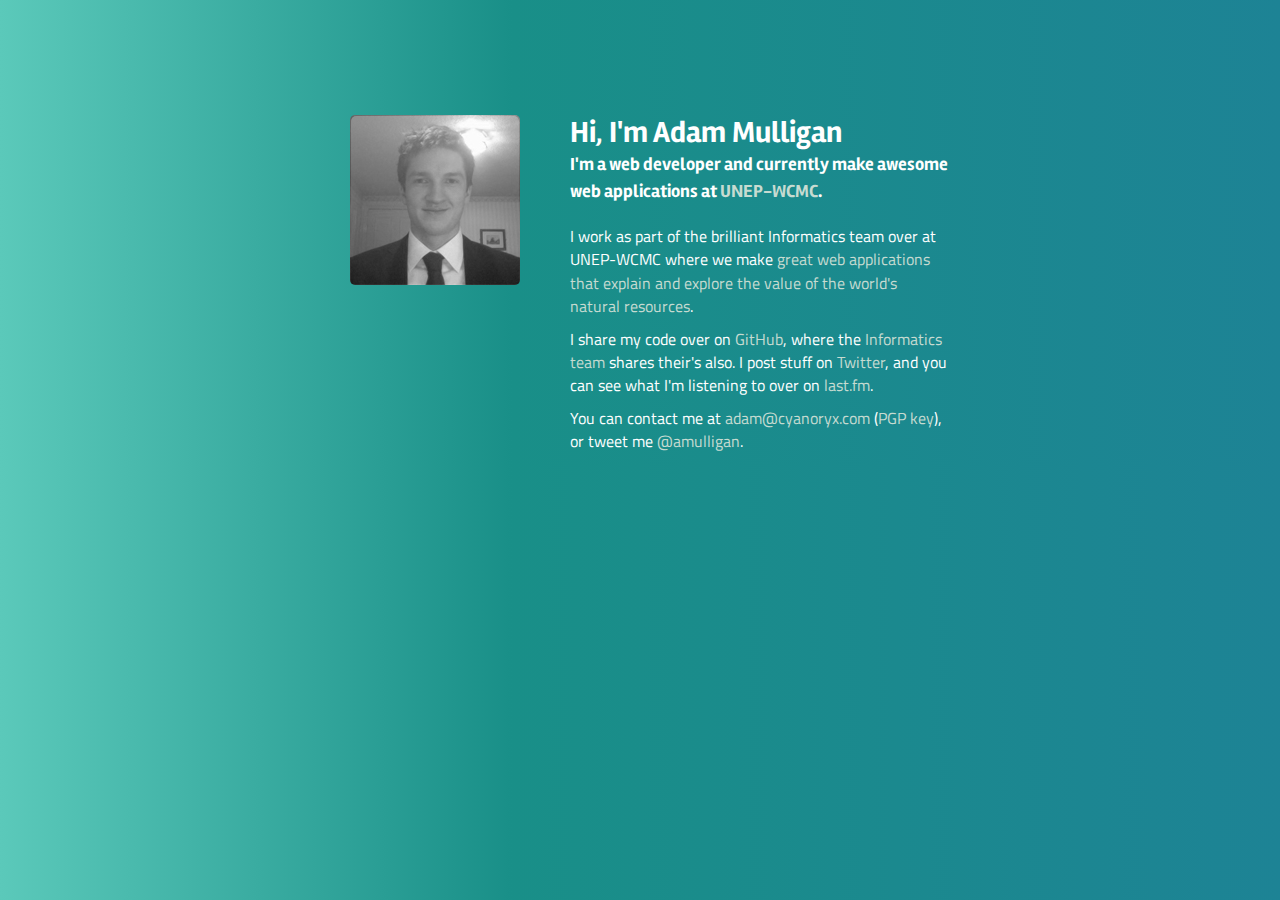
==== Dec2012/index.html @ ffbe77a3 "Updated to a new layout (pretty colours!)" ====
<!DOCTYPE html>
<html lang="en">
  <head>
    <meta charset="utf-8">
    <title>Adam Mulligan - CyanOryx</title>
    <meta name="description" content="Adam Mulligan's Personal Home Page">
    <meta name="author" content="Adam Mulligan">

    <!--[if lt IE 9]>
      <script src="http://html5shim.googlecode.com/svn/trunk/html5.js"></script>
    <![endif]-->

    <link href="css/bootstrap.min.css" rel="stylesheet">
    <link href='http://fonts.googleapis.com/css?family=Rambla' rel='stylesheet' type='text/css'>
    <link href='http://fonts.googleapis.com/css?family=Titillium+Web:300' rel='stylesheet' type='text/css'>
    <link href="css/stylesheet.css" rel="stylesheet">
  </head>

  <body>
    <div class="container">
      <div class="row">
        <div class="offset2 span3">
          <div class="span4 img_gloss" style="width:170px;">
            <img src="me.jpg" alt="A photo of Adam Mulligan in a suit" id="me" />
          </div>
        </div>
        <div class="span5">
          <h1>Hi, I'm Adam Mulligan</h1>
          <h3>I'm a web developer and currently make awesome web
            applications at <a href="http://informatics.unep-wcmc.org">UNEP-WCMC</a>.</h3>

          <p>
            I work as part of the brilliant Informatics team over at
            UNEP-WCMC where we make <a href="http://labs.unep-wcmc.org">great web applications that explain
              and explore the value of the world's natural resources</a>.
          </p>

          <p>
            I share my code over on <a href="http://github.com/adammulligan">GitHub</a>, where
            the <a href="http://github.com/unepwcmc">Informatics team</a>
            shares their's also. I post stuff on <a href="http://twitter.com/amulligan">Twitter</a>, and you can
            see what I'm listening to over on <a href="http://last.fm/user/amulligan">last.fm</a>.
          </p>

          <p>
          You can contact me at <a href="mailto:adam@cyanoryx.com">adam@cyanoryx.com</a> 
          (<a href="key.asc">PGP key</a>), or tweet me <a href="http://twitter.com/amulligan">@amulligan</a>.
          </p>
        </div>
      </div>
    </div>
  </body>
</html>
---- Dec2012/css/stylesheet.css ----
body {
  margin: 0;
  padding: 0;

  background: #5bc9ba; /* Old browsers */
  background: -moz-linear-gradient(left,  #5bc9ba 0%, #198f88 40%,
  #1d8395 100%); /* FF3.6+ */
  background: -webkit-gradient(linear, left top, right top,
  color-stop(0%,#5bc9ba), color-stop(40%,#198f88),
  color-stop(100%,#1d8395)); /* Chrome,Safari4+ */
  background: -webkit-linear-gradient(left,  #5bc9ba 0%,#198f88
  40%,#1d8395 100%); /* Chrome10+,Safari5.1+ */
  background: -o-linear-gradient(left,  #5bc9ba 0%,#198f88
  40%,#1d8395 100%); /* Opera 11.10+ */
  background: -ms-linear-gradient(left,  #5bc9ba 0%,#198f88
  40%,#1d8395 100%); /* IE10+ */
  background: linear-gradient(to right,  #5bc9ba 0%,#198f88
  40%,#1d8395 100%); /* W3C */
  filter: progid:DXImageTransform.Microsoft.gradient(
  startColorstr='#5bc9ba', endColorstr='#1d8395',GradientType=1 );
  /* IE6-9 */

  color: #fff;
}

.container {
  margin-top: 115px;
}

h1, h3 {
  font-family: 'Rambla', sans-serif;
}

h3 {
  margin-bottom: 20px;
}

a {
  color: #C6DBD1;
  text-decoration: none;
}

a:hover {
  color: #fff;
  text-decoration: none;
}

div .img_gloss {
  display: inline-block;
  position: relative;

  background-image: url('me.jpg')

  -webkit-border-radius: 5px;
  -moz-border-radius: 5px;
  border-radius: 5px;
}

div .img_gloss img {
  -webkit-border-radius: 5px;
  -moz-border-radius: 5px;
  border-radius: 5px;
}

div .img_gloss:before {
  content: '';
  position: absolute;

  background: -webkit-linear-gradient(rgba(255,255,255,.3),transparent);
  background: -moz-linear-gradient(rgba(255,255,255,.3),transparent);
  background: -ms-linear-gradient(rgba(255,255,255,.3),transparent);
  background: -o-linear-gradient(rgba(255,255,255,.3),transparent);
  background: linear-gradient(rgba(255,255,255,.3),transparent);

  -webkit-border-radius: 5px;
  -moz-border-radius: 5px;
  border-radius: 5px;

  top: 1px; left: 1px; bottom: 1px; right: 1px;
}

p {
  font-family: 'Titillium Web', sans-serif;
  font-size: 1.2em;
  line-height: 1.5em;
}
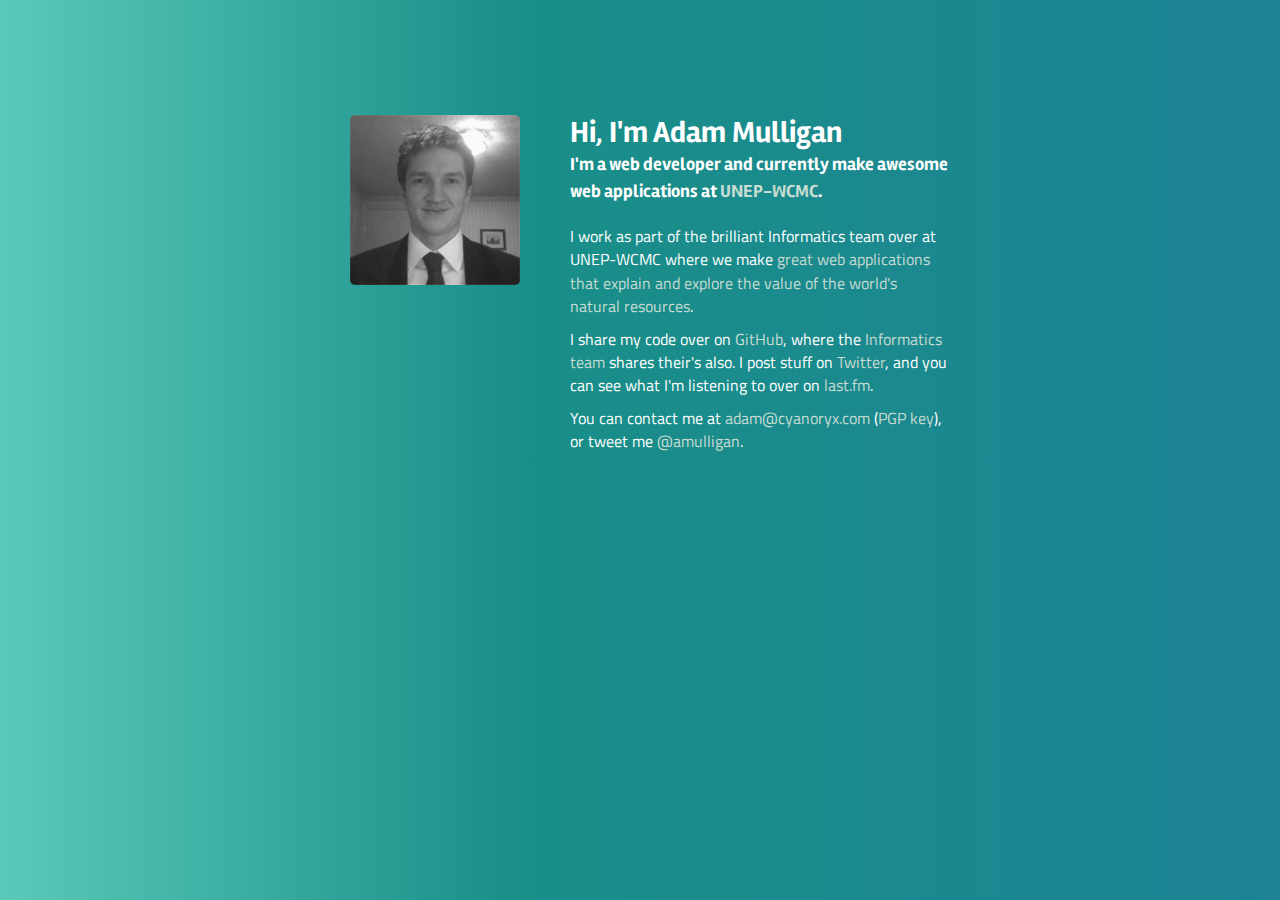
==== commit 56327433: "Use https for fonts" ====
--- a/Dec2012/index.html
+++ b/Dec2012/index.html
@@ -11,8 +11,8 @@
     <![endif]-->
 
     <link href="css/bootstrap.min.css" rel="stylesheet">
-    <link href='http://fonts.googleapis.com/css?family=Rambla' rel='stylesheet' type='text/css'>
-    <link href='http://fonts.googleapis.com/css?family=Titillium+Web:300' rel='stylesheet' type='text/css'>
+    <link href='https://fonts.googleapis.com/css?family=Rambla' rel='stylesheet' type='text/css'>
+    <link href='https://fonts.googleapis.com/css?family=Titillium+Web:300' rel='stylesheet' type='text/css'>
     <link href="css/stylesheet.css" rel="stylesheet">
   </head>
 
--- a/Dec2012/css/stylesheet.css
+++ b/Dec2012/css/stylesheet.css
@@ -45,38 +45,10 @@
   text-decoration: none;
 }
 
-div .img_gloss {
-  display: inline-block;
-  position: relative;
-
-  background-image: url('me.jpg')
-
-  -webkit-border-radius: 5px;
-  -moz-border-radius: 5px;
-  border-radius: 5px;
-}
-
 div .img_gloss img {
   -webkit-border-radius: 5px;
   -moz-border-radius: 5px;
   border-radius: 5px;
-}
-
-div .img_gloss:before {
-  content: '';
-  position: absolute;
-
-  background: -webkit-linear-gradient(rgba(255,255,255,.3),transparent);
-  background: -moz-linear-gradient(rgba(255,255,255,.3),transparent);
-  background: -ms-linear-gradient(rgba(255,255,255,.3),transparent);
-  background: -o-linear-gradient(rgba(255,255,255,.3),transparent);
-  background: linear-gradient(rgba(255,255,255,.3),transparent);
-
-  -webkit-border-radius: 5px;
-  -moz-border-radius: 5px;
-  border-radius: 5px;
-
-  top: 1px; left: 1px; bottom: 1px; right: 1px;
 }
 
 p {
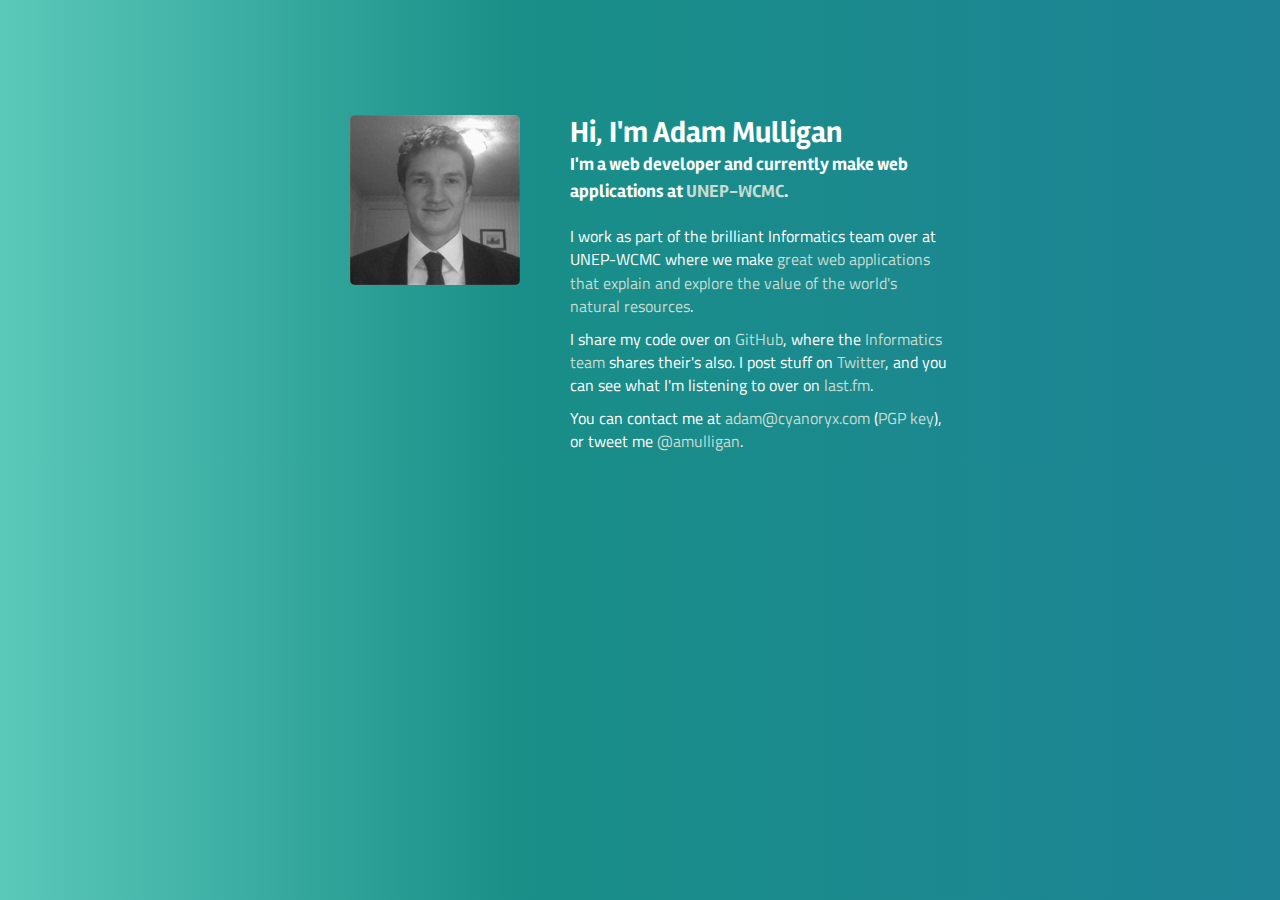
==== commit 2b30a89d: "Remove hyperbole" ====
--- a/Dec2012/index.html
+++ b/Dec2012/index.html
@@ -26,7 +26,7 @@
         </div>
         <div class="span5">
           <h1>Hi, I'm Adam Mulligan</h1>
-          <h3>I'm a web developer and currently make awesome web
+          <h3>I'm a web developer and currently make web
             applications at <a href="http://informatics.unep-wcmc.org">UNEP-WCMC</a>.</h3>
 
           <p>
